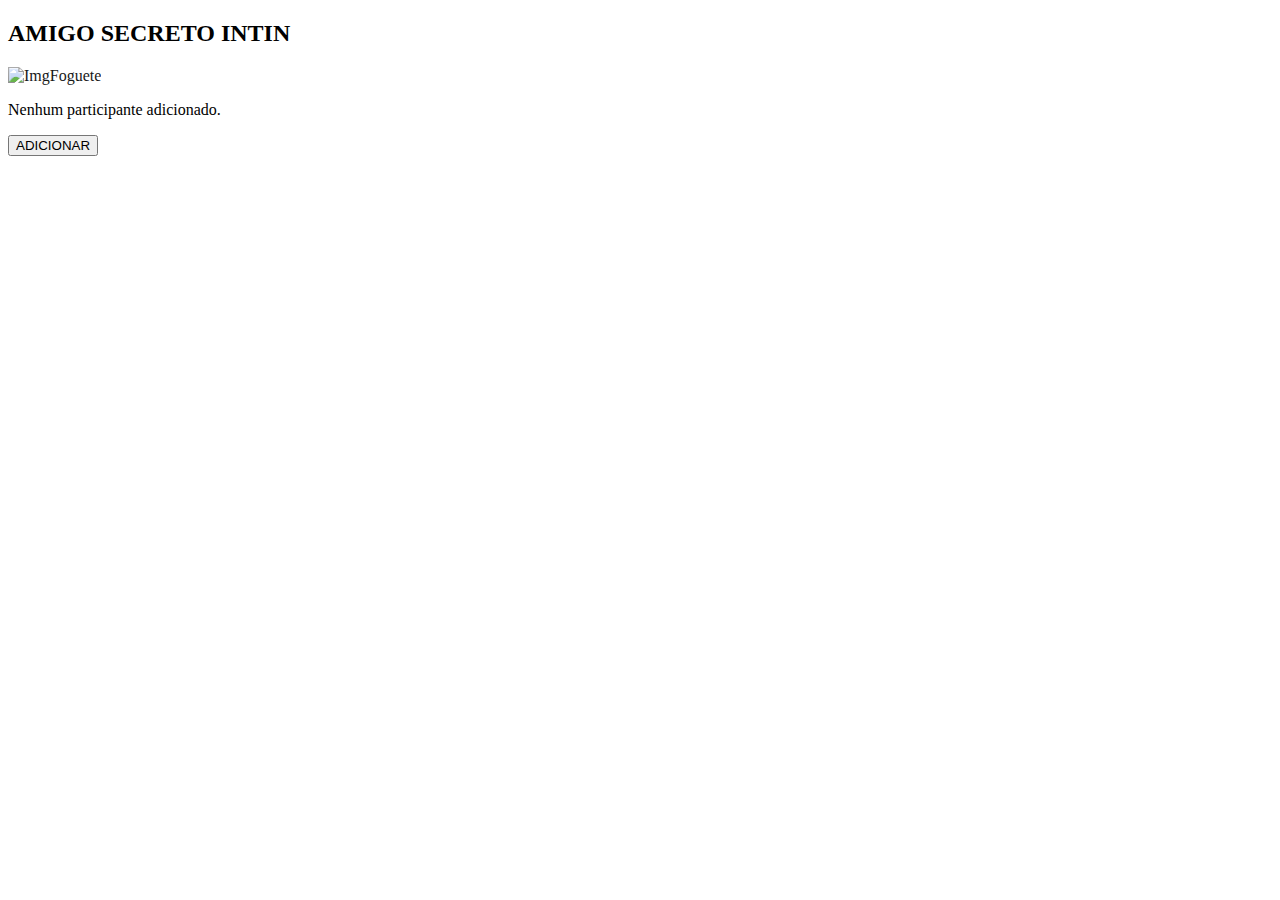
==== index.html @ fba07ccc "index.html do Amigo Secreto" ====
<!DOCTYPE html>
<html lang="pt-br">
<head>
    <meta charset="UTF-8">
    <meta name="viewport" content="width=device-width, initial-scale=1.0">
    <link rel="stylesheet" href="home.css">
    <link rel="preconnect" href="https://fonts.googleapis.com">
    <link rel="preconnect" href="https://fonts.gstatic.com" crossorigin>
    <link href="https://fonts.googleapis.com/css2?family=Roboto:wght@500;700&display=swap" rel="stylesheet">
    <title>Amigo Secreto</title>
</head>
<body>
    <div class="div_main">
        <div class="div_card">
            <h2>AMIGO SECRETO INTIN</h2>
            <img src="foguete.png" alt="ImgFoguete" style="width: 444; height: 360px; flex-shrink: 0; opacity: 0.9;">
            <p>Nenhum participante adicionado.</p>
        </div>
        <div class="div_bnt">
            <button id="botao_add" type="submit" >ADICIONAR</button>
        </div>
    </div>
    <script src="Home.js"></script>
</body>
</html>
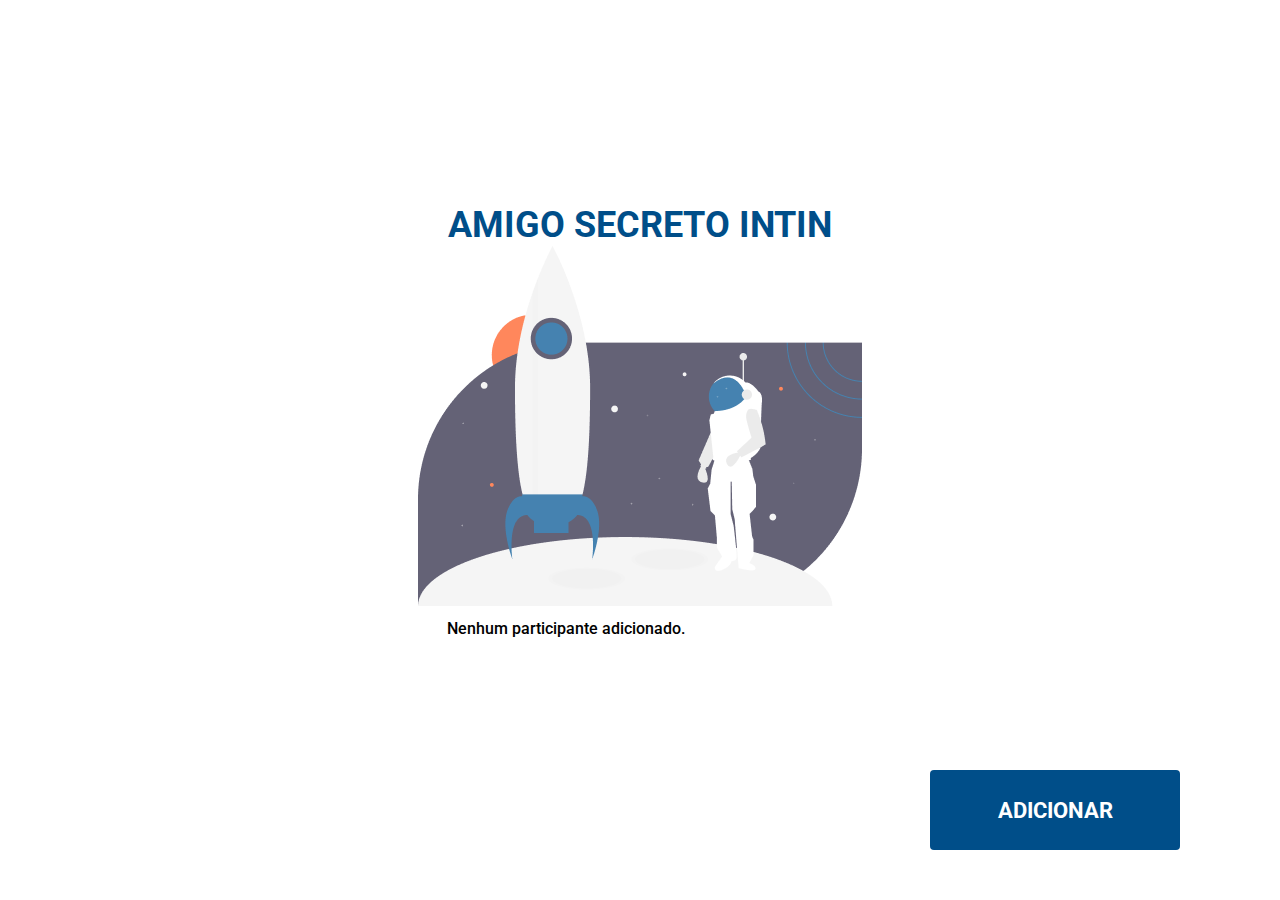
==== commit 43dc0e7d: "Add files via upload" ====
--- a/index.html
+++ b/index.html
@@ -22,4 +22,4 @@
     </div>
     <script src="Home.js"></script>
 </body>
-</html>
+</html>--- a/home.css
+++ b/home.css
@@ -0,0 +1,56 @@
+* {
+    margin: 0;
+    padding: 0;
+    box-sizing: border-box;
+    font-family: 'Roboto', sans-serif;
+}
+
+.div_main {
+    width: 100vw;
+    height: 100vh;
+    display: flex;
+    justify-content: center;
+    align-items: center;
+    flex-direction: column;
+}
+
+.div_card {
+    display: flex;
+    flex-direction: column;
+    text-align: center;
+    margin-bottom: 5vh;
+}
+
+h2 {
+    width: 420px;
+    font-weight: 700;
+    font-size: 36px;
+    color: #004E89;
+    margin: 0 auto; /* Centralizar horizontalmente */
+}
+
+p {
+    margin: 13px;
+    font-weight: 500;
+    width: 269px;
+}
+
+button {
+    width: 250px;
+    height: 80px;
+    border-radius: 4px;
+    background-color: #004E89;
+    color: #fff;
+    position: fixed;
+    bottom: 50px;
+    right: 100px;
+    border: none;
+    cursor: pointer;
+    font-size: 22px;
+    font-weight: 700;
+    transition: background-color 0.3s;
+}
+
+button:hover {
+    background-color: #007bff;
+}
